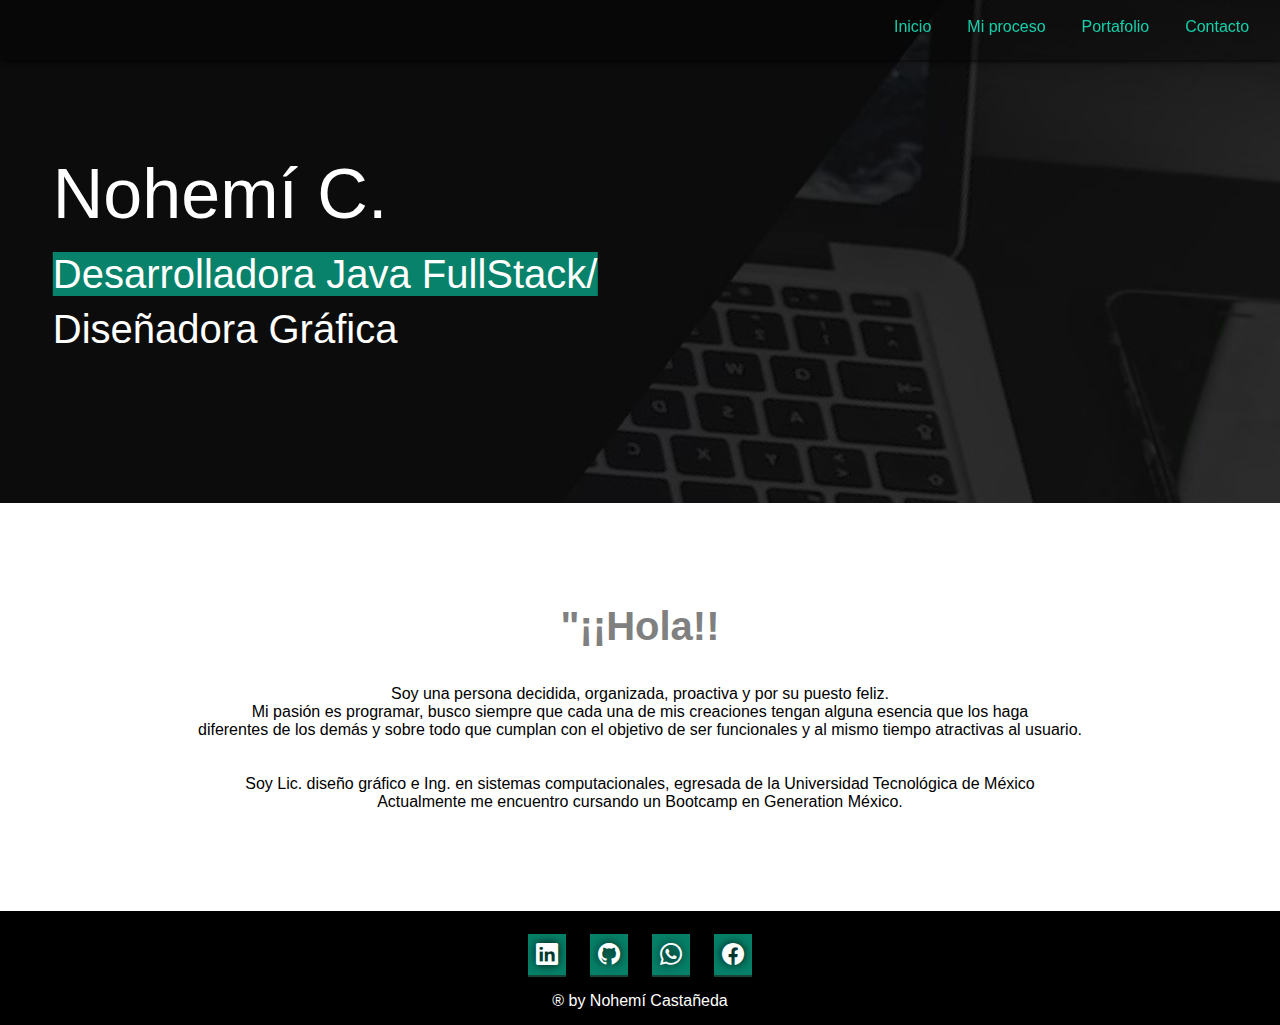
==== index.html @ 86b167c1 "carga de portafolio web" ====
<!DOCTYPE html>
<html lang="en">
<head>
  <meta charset="UTF-8">
  <meta http-equiv="X-UA-Compatible" content="IE=edge">
  <meta name="viewport" content="width=device-width, initial-scale=1.0">
  <title>Portafolio</title>
  <link rel="stylesheet" href="./css/style.css">
  <link rel="stylesheet" href="./css/stylemenu.css">
  <link rel="stylesheet" href="./css/fondo.css">
  <link rel="stylesheet" href="./css/footer1.css">
  <link rel="stylesheet" href="./css/banner.css">
  

   <!--Iconos redes css-->
   <link rel="stylesheet" href="https://cdn.jsdelivr.net/npm/bootstrap-icons@1.9.1/font/bootstrap-icons.css">
</head>
<body>
  <header>
    <div class="contenedor">
      <input type="checkbox" name="" id="menu-bar">
      <label class="bi bi-list" for="menu-bar"></label>
      <nav class="menu">
        <a href="./index.html">Inicio</a>
        <a href="./pages/mi_proceso.html">Mi proceso</a>
        <a href="./pages/portafolio.html">Portafolio</a>
        <a href="./pages/contacto.html">Contacto</a>
      </nav>
    </div>
  </header>

    <main>
      <section id="banner">
        <img src="./img/fondo-01.jpg">
        <div class="contenedor">
           <p style="font-size:70px; margin-left: 40px;">Nohemí C.</p>
           <br>
           <p style="margin-left: 40px;"><span class="color">Desarrolladora Java FullStack/</span></p>
            <p style="margin-left: 40px; margin-top: 10px;">Diseñadora Gráfica</p>
        </div>
      </section>
    </main>
    <br>
    <br>
    <br>
   <br>



    <div class="centro.contenedor;">
      <h4 style="text-align: center; color: gray; font-size: 40px; font-family: 'Segoe UI', Tahoma, Geneva, Verdana, sans-serif;">
        "¡¡Hola!! </h4>
        <br>
      </h4>
      
      <br>
      <p style="text-align: center;">
        Soy una persona decidida, organizada, proactiva y por su puesto feliz.
      </p>
      <p style="text-align: center;">
        Mi pasión es programar, busco siempre que cada una de mis creaciones tengan alguna esencia que los haga
      </p>
      <p style="text-align: center;">
        diferentes de los demás y sobre todo que cumplan con el objetivo de ser funcionales y al mismo tiempo atractivas al usuario.
      </p>

      <br>
      <br>
      
      <p style="text-align: center;">Soy Lic. diseño gráfico e Ing. en sistemas computacionales, egresada de la Universidad Tecnológica de México</p>
      <p style="text-align: center;">Actualmente me encuentro cursando un Bootcamp en Generation México.</p>
      <br>
    </div>
    <br>
    <br>
  

    <footer>
      <div class="footer-content">
        <ul class="social">
          <li><a href="https://www.linkedin.com/in/nohem%C3%AD-casta%C3%B1eda-0b462576/" class="bi bi-linkedin"></a></li>
          <li> <a href="https://api.whatsapp.com/send?phone=5540244631&text=Hola,%20me%20interesa%20saber%20m%C3%A1s%20sobre..." class="bi bi-github"></a></li>
          <li><a href="https://github.com/nohemiCasta" class="bi bi-whatsapp"></a></li>
          <li> <a href="https://www.facebook.com/nohemi.castaneda.12" class="bi bi-facebook"></a></li>
        </ul>
        <p class="parrafo">&#174 by Nohemí Castañeda</p>
      </div>
    </footer>
    <script src="https://cdn.jsdelivr.net/npm/jquery@3.5.1/dist/jquery.slim.min.js" integrity="sha384-DfXdz2htPH0lsSSs5nCTpuj/zy4C+OGpamoFVy38MVBnE+IbbVYUew+OrCXaRkfj" crossorigin="anonymous"></script>
<script src="https://cdn.jsdelivr.net/npm/bootstrap@4.6.2/dist/js/bootstrap.bundle.min.js" integrity="sha384-Fy6S3B9q64WdZWQUiU+q4/2Lc9npb8tCaSX9FK7E8HnRr0Jz8D6OP9dO5Vg3Q9ct" crossorigin="anonymous"></script>
  
</body>
</html>
---- css/style.css ----
*{
    margin: 0;
    padding: 0;
    box-sizing: border-box;
}

body{
    font-family:'Segoe UI', Tahoma, Geneva, Verdana, sans-serif;
    
}

header{
    width: 100%;
    height: 60px;
    background:rgba(0, 0, 0, 0.355);
    color: white;
    box-shadow:  1px 1px 5px #000;
    position: fixed;
    top: 0;
    left: 0;
    z-index: 100;
    position: fixed;
}

header:hover{color: rgb(42, 133, 219);}

.contenedor{
    width: 98%;
    margin: auto;

}

header .contenedor{
    display: table;
}

section{
    width: 100%;
    margin-bottom: 25px;
}
---- css/stylemenu.css ----
#menu-bar{
    display: none;
}

header label{
    float: right;
    font-size: 28px;
    margin: 8px 0;
    cursor: pointer;
    color: rgb(246, 247, 247);
}

.menu {
    position: absolute;
    top: 50px;
    left: 0;
    width: 100%;
    height: 100vh;
    background:none;
    transition: all 0.5s;
    transform: translateX(-100%);
}

.menu a {
    display: block;
    color:#17f5c9d3;
    height: 50px;
    text-decoration: none;
    font-size: 16px;
    padding: 18px;
    border-bottom: 1px solid rgb(5, 5, 5);
}

.menu a:hover {
    background:none;
}

a:hover{color:white;}




#menu-bar:checked ~ .menu{
    transform: translateX(0%);
}

@media(min-width: 700px){
    .menu{
        position: static;
        width: auto;
        height: auto;
        transform: translateX(0%);
        float: right;
        display: flex;
    }
    .menu a{
        border: none;
    }

    header label{
        display: none;
    }
}
---- css/footer1.css ----
body{
    
    position: relative;
    min-height: 100vh;
    padding-bottom: 10em;

}

footer{
    position: absolute;
    bottom: 0;
    left: 0;
    right: 0;
    background: black;
    height: auto;
    width: 100vw;
    padding-top: 15px;
    padding-bottom: 15px;
    color: white;
    margin-top: auto;
    
}

.footer-content{
    display: flex;
    align-items: center;
    justify-content: center;
    flex-direction: column;
    text-align:center;
}

.social{
    list-style: none;
    display: flex;
    align-items: center;
    justify-content: center;
    margin: 1rem 0 1.5rem 0;
}

.social li{
    margin: 0 12px;
}

li a{
    text-decoration: none;
    color: #fff;
    padding: 8px;
    width: 10px;
    background: #079b7ed3;
    box-shadow: 0px 2px 0px #1a5146d3;
    font-size: 22px;
    text-shadow: 0px 0px 10px #000;
}


.footer-bottom{
    background: #fff;
    margin-top: 20px;
    width: 100vw;
    padding: 12px;
    text-align: center;
    
}
.parrafo{
    font-size: 5;
    font-family:'Segoe UI', Tahoma, Geneva, Verdana, sans-serif;
}


@media (max-width:400px) {
    .footer-content ul{
        display: inline;
    }
    .footer-content ul li{
        margin-bottom: 20px;
    }
    
}
---- css/banner.css ----
#banner{
    margin-top: 0px;
    position: relative;
    clear: left;
}

#banner img{
    width: 100%;
    height: 100%;
}

#banner .contenedor{
    position: absolute;
    top: 50%;
    left: 50%;
    transform: translateX(-50%) translateY(-50%);
    color: white;
}
#banner h3{
    font-size: 70px;
    font-family:'Segoe UI', Tahoma, Geneva, Verdana, sans-serif;
    
}

#banner p{
    font-size: 40px;
    font-family: 'Segoe UI', Tahoma, Geneva, Verdana, sans-serif;

}

.color{
    background-color: #079b7ed3;
    }
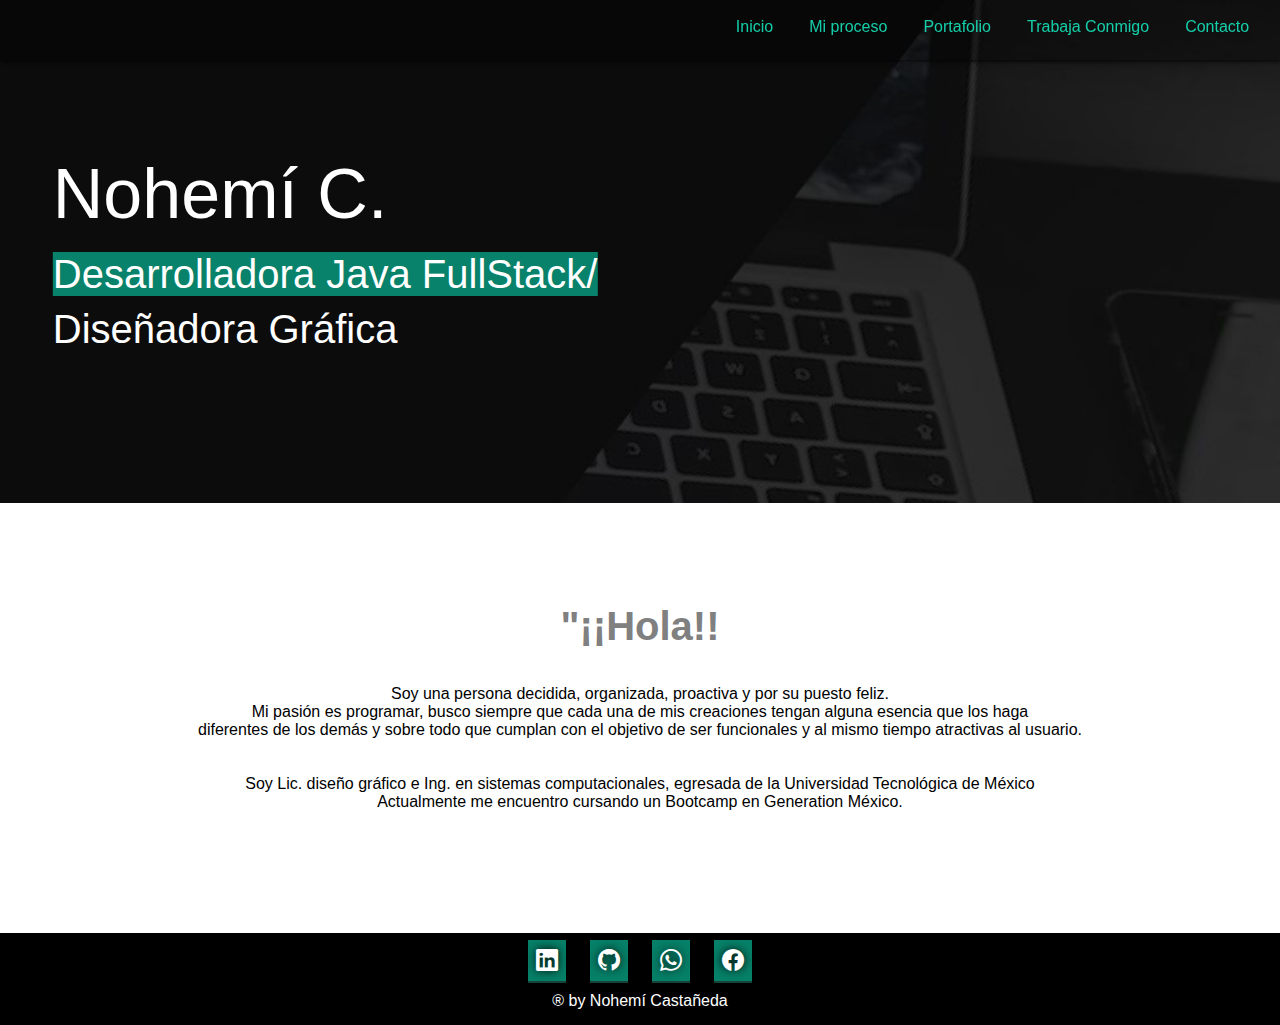
==== commit e2f38e44: "se agregó cotización" ====
--- a/index.html
+++ b/index.html
@@ -24,6 +24,7 @@
         <a href="./index.html">Inicio</a>
         <a href="./pages/mi_proceso.html">Mi proceso</a>
         <a href="./pages/portafolio.html">Portafolio</a>
+        <a href="./pages/cotizacion.html">Trabaja Conmigo</a>
         <a href="./pages/contacto.html">Contacto</a>
       </nav>
     </div>
@@ -83,6 +84,7 @@
           <li><a href="https://github.com/nohemiCasta" class="bi bi-whatsapp"></a></li>
           <li> <a href="https://www.facebook.com/nohemi.castaneda.12" class="bi bi-facebook"></a></li>
         </ul>
+        <br>
         <p class="parrafo">&#174 by Nohemí Castañeda</p>
       </div>
     </footer>
--- a/css/footer1.css
+++ b/css/footer1.css
@@ -35,7 +35,7 @@
     display: flex;
     align-items: center;
     justify-content: center;
-    margin: 1rem 0 1.5rem 0;
+    margin: rem 0 1.5rem 0;
 }
 
 .social li{
